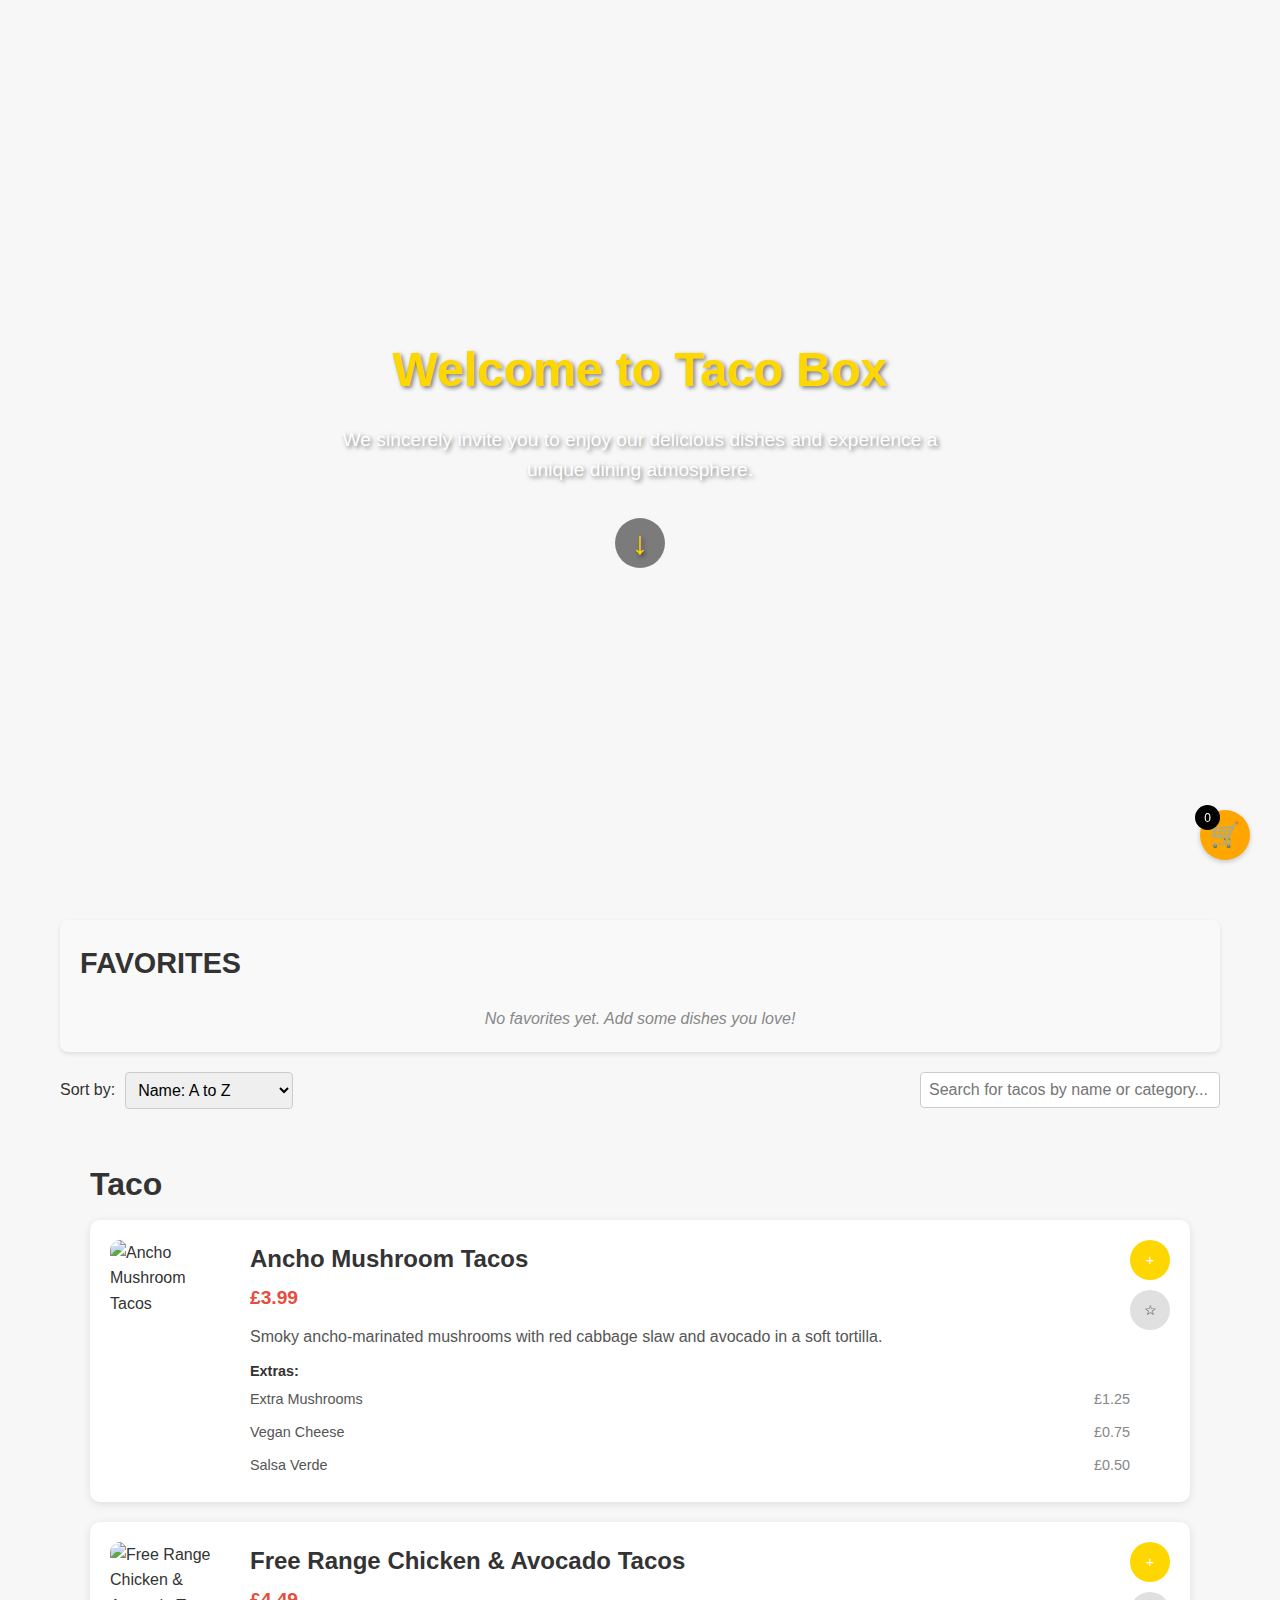
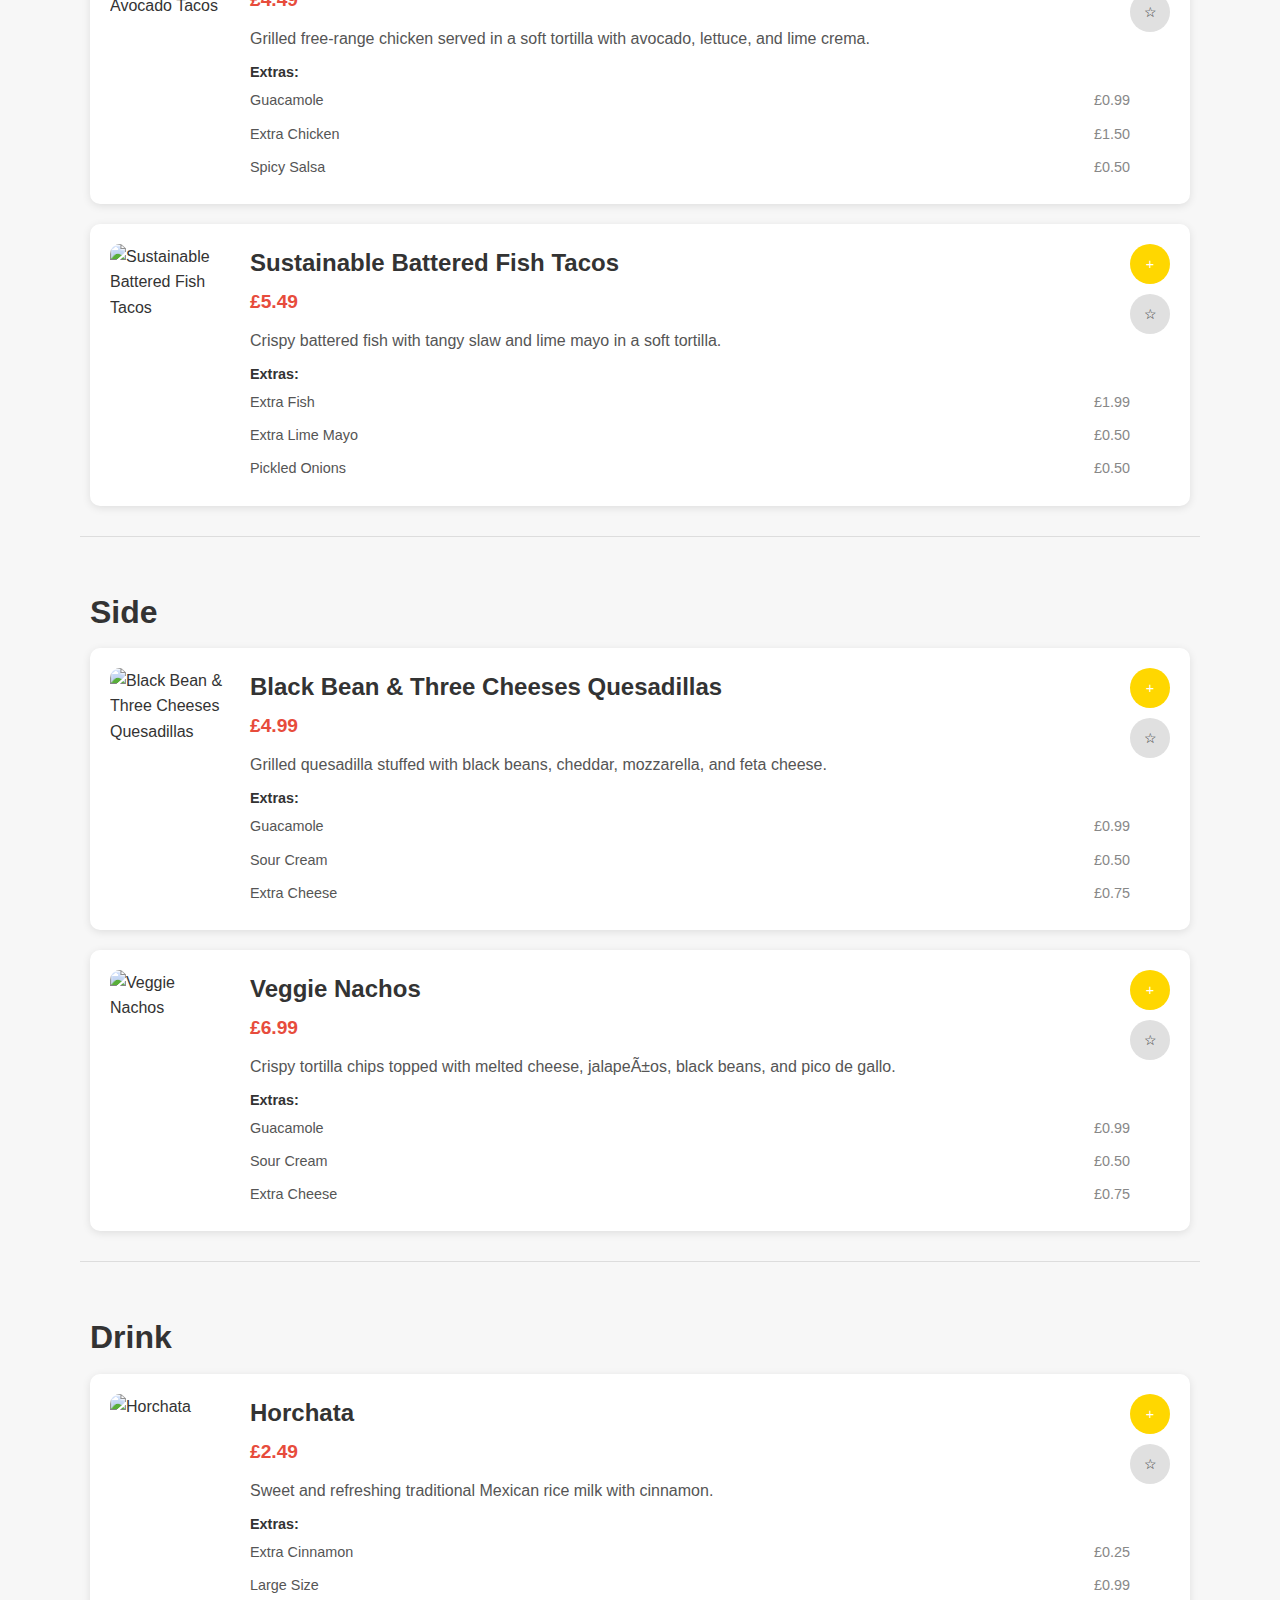
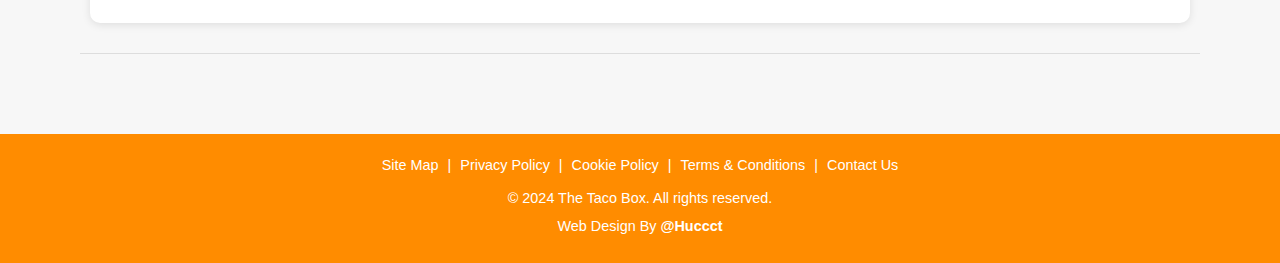
==== index.html @ 06fea6ef "chore: fix some issue" ====
<!DOCTYPE html>
<html lang="en">
  <head>
    <meta charset="UTF-8" />
    <meta name="viewport" content="width=device-width, initial-scale=1.0" />
    <title>Taco Box</title>
    <link rel="icon" type="image/x-icon" href="/favicon.ico" />
    <link rel="stylesheet" href="css/style.css" />
  </head>
  <body>
    <!-- welcome -->
    <div class="welcome">
      <h1>Welcome to Taco Box</h1>
      <p>We sincerely invite you to enjoy our delicious dishes and experience a unique dining atmosphere.</p>
      <div class="scroll-down">&#x2193;</div>
    </div>

    <!-- menu -->
    <div class="container">
      <div class="cart">
        <h2>Basket</h2>
        <ul class="cart-items"></ul>
        <p class="cart-empty">Your cart is empty. Start adding some delicious tacos!</p>

        <!-- extra total -->
        <div class="cart-summary-item">
          <span>Extra Total:</span>
          <span id="extraTotal">£ 0.00</span>
        </div>
        <!-- total -->
        <p class="cart-total">
          <span>Total:</span>
          <span class="summaryTotal">£ 0.00</span>
        </p>

        <!-- apply discount -->
        <div class="discount-section">
          <input type="text" id="discountCode" placeholder="Enter discount code" />
          <button id="applyDiscount">Apply</button>
          <!-- status msg -->
        </div>
        <p id="discountMessage"></p>

        <button class="checkout-button">
          Checkout (
          <span class="summaryTotal">£ 0.00</span>
          )
        </button>
      </div>

      <div class="favorites">
        <h2>Favorites</h2>
        <ul class="favorite-items"></ul>
        <p class="favorites-empty">No favorites yet. Add some dishes you love!</p>
      </div>

      <!-- controls section -->
      <div class="controls-section">
        <!-- sort -->
        <div class="sort-controls">
          <label for="sortOptions">Sort by:</label>

          <select id="sortOptions">
            <option value="nameAsc">Name: A to Z</option>
            <option value="priceAsc">Price: Low to High</option>
            <option value="priceDesc">Price: High to Low</option>
          </select>
        </div>
        <!-- search -->
        <div class="search-bar">
          <input type="text" id="searchInput" placeholder="Search for tacos by name or category..." />
        </div>
      </div>

      <div class="menu"></div>
    </div>

    <!-- footer -->
    <footer class="footer">
      <div class="footer-links">
        <a href="#">Site Map</a>
        |
        <a href="#">Privacy Policy</a>
        |
        <a href="#">Cookie Policy</a>
        |
        <a href="#">Terms & Conditions</a>
        |
        <a href="#">Contact Us</a>
      </div>
      <p>&copy; 2024 The Taco Box. All rights reserved.</p>
      <p>
        Web Design By
        <span>@Huccct</span>
      </p>
    </footer>

    <!-- confirm popup -->
    <div class="popup" id="confirmationPopup">
      <div class="popup-content">
        <h3>Would you like to add any extras?</h3>
        <button id="yesExtras">Yes</button>
        <button id="noExtras">No, thanks</button>
      </div>
    </div>

    <!-- extras popup -->
    <div class="popup" id="extrasPopup">
      <div class="popup-content">
        <h3>Select Extras</h3>
        <div class="extras-list"></div>
        <button id="addToCartWithExtras">Add to Cart</button>
      </div>
    </div>

    <!-- floating cart -->
    <div class="floating-cart" onclick="toggleCart()">
      <span class="float-cart-icon">&#128722;</span>
      <span class="cart-item-count">0</span>
    </div>

    <script src="js/menu.js"></script>
    <script src="js/index.js"></script>
  </body>
</html>
---- css/style.css ----
* {
  margin: 0;
  padding: 0;
  box-sizing: border-box;
}

body {
  font-family: Arial, sans-serif;
  line-height: 1.6;
  color: #333;
  background-color: #f7f7f7;
  overflow-x: hidden;
}

html {
  scroll-behavior: smooth;
}

.container {
  max-width: 1200px;
  margin: 0 auto;
  padding: 20px;
}

/* Welcome Section */
.welcome {
  display: flex;
  flex-direction: column;
  align-items: center;
  justify-content: center;
  height: 100vh;
  text-align: center;
  background-image: url(https://cdn.jsdelivr.net/gh/huccct/picx-images-hosting@master/bg.7parxs9ra.webp);
  background-size: cover;
  background-position: center;
  text-shadow: 2px 2px 4px rgba(0, 0, 0, 0.5);
}

.welcome h1 {
  font-size: 3rem;
  font-weight: bold;
  margin-bottom: 1rem;
  color: #ffd700;
}

.welcome p {
  font-size: 1.2rem;
  max-width: 600px;
  margin: 0 auto;
  color: #fff;
  margin-bottom: 2rem;
}

.scroll-down {
  font-size: 2rem;
  color: #ffd700;
  background-color: rgba(0, 0, 0, 0.5);
  padding: 10px;
  border-radius: 50%;
  width: 50px;
  height: 50px;
  display: flex;
  justify-content: center;
  align-items: center;
  cursor: pointer;
  animation: bounce 2s infinite;
}

@keyframes bounce {
  0%,
  20%,
  50%,
  80%,
  100% {
    transform: translateY(0);
  }
  40% {
    transform: translateY(-10px);
  }
  60% {
    transform: translateY(-5px);
  }
}

/* Menu Layout */
.menu {
  padding: 20px;
}

.menu-category {
  margin-bottom: 40px;
  padding: 10px;
  border-bottom: 1px solid #ddd;
}

.menu-category h2 {
  font-size: 2rem;
  margin-bottom: 10px;
  color: #333;
  text-transform: capitalize;
  font-weight: bold;
}

/* Menu Item Section */
.menu-item {
  display: flex;
  padding: 20px;
  background-color: #fff;
  margin-bottom: 20px;
  border-radius: 10px;
  box-shadow: 0 2px 8px rgba(0, 0, 0, 0.1);
  transition: transform 0.3s ease;
}

.menu-item:hover {
  transform: translateY(-5px);
}

.menu-item img {
  width: 120px;
  height: 120px;
  object-fit: cover;
  border-radius: 10px;
  margin-right: 20px;
}

.menu-item-content {
  flex: 1;
}

.menu-item h3 {
  font-size: 1.5rem;
  color: #333;
  font-weight: bold;
  margin-bottom: 5px;
}

.menu-item .price,
.favorite-item .price {
  font-weight: bold;
  font-size: 1.2rem;
  color: #e74c3c;
  margin-bottom: 10px;
}

.menu-item .description {
  font-size: 1rem;
  color: #555;
  margin-bottom: 10px;
}

.menu-item-actions {
  display: flex;
  flex-direction: column;
  align-items: flex-end;
}

.favorite-btn,
.add-to-cart {
  width: 2.5rem;
  height: 2.5rem;
  display: flex;
  justify-content: center;
  align-items: center;
  background-color: #e0e0e0;
  color: #333;
  border: none;
  padding: 8px 12px;
  border-radius: 20px;
  font-size: 0.9rem;
  cursor: pointer;
  transition: background-color 0.3s ease, color 0.3s ease;
  margin-bottom: 10px;
}

.favorite-btn:hover,
.add-to-cart:hover {
  background-color: #d0d0d0;
}

.favorite-btn.favorited {
  background-color: #ff6200;
  color: #fff;
}

.add-to-cart {
  background-color: #ffd700;
  color: #fff;
}

.add-to-cart:hover {
  background-color: #ffa500;
}

/* Extras Section */
.extras {
  list-style: none;
  padding: 0;
  margin-top: 10px;
  font-size: 0.9rem;
}

.extras li {
  display: flex;
  justify-content: space-between;
  padding: 5px 0;
  color: #555;
}

.extra-name {
  font-weight: 500;
}

.extra-price {
  color: #888;
}

/* Popup Extras */
.extras-list {
  display: flex;
  flex-direction: column;
  align-items: center;
  width: 100%;
  max-width: 500px;
  margin-top: 20px;
}

.extra-option {
  display: flex;
  justify-content: flex-start;
  align-items: center;
  width: 100%;
  max-width: 400px;
  margin-bottom: 10px;
}

.extra-option input {
  margin-right: 10px;
}

/* Cart and Favorites Layout */
.favorites {
  background-color: #f9f9f9;
  padding: 20px;
  border-radius: 8px;
  box-shadow: 0 2px 4px rgba(0, 0, 0, 0.1);
  margin-bottom: 20px;
}

.favorites h2 {
  font-size: 1.8rem;
  margin-bottom: 15px;
  color: #333;
  text-transform: uppercase;
}

.favorite-items {
  list-style: none;
  padding: 0;
}

.favorite-item {
  display: flex;
  align-items: center;
  justify-content: space-between;
  padding: 10px 0;
  border-bottom: 1px solid #eee;
}

.favorites-empty {
  text-align: center;
  color: #888;
  margin-top: 20px;
  font-style: italic;
}

/* Controls Section */
.controls-section {
  display: flex;
  justify-content: space-between;
  align-items: center;
  margin-bottom: 20px;
}

.sort-controls,
.search-bar {
  display: flex;
  align-items: center;
}

.sort-controls label {
  margin-right: 10px;
}

.sort-controls select,
.search-bar input {
  padding: 8px;
  border: 1px solid #ccc;
  border-radius: 4px;
  font-size: 1rem;
}

.search-bar input {
  width: 300px;
}

/* Cart Section */
.cart {
  position: fixed;
  top: 0;
  right: -100%;
  width: 350px;
  height: 100vh;
  background-color: #fff;
  padding: 20px;
  border-left: 1px solid #ddd;
  box-shadow: -2px 0 8px rgba(0, 0, 0, 0.1);
  transition: right 0.3s ease;
  z-index: 1000;
}

.cart.open {
  right: 0;
}

.cart h2 {
  font-size: 1.8rem;
  font-weight: bold;
  color: #333;
  text-align: center;
  margin-bottom: 20px;
}

.cart-items {
  list-style: none;
  padding: 0;
  margin: 0;
  flex-grow: 1;
  overflow-y: auto;
}

.cart-item {
  display: flex;
  flex-direction: column;
  padding: 10px 0;
  border-bottom: 1px solid #eee;
}

.cart-item-extras {
  margin-left: 20px;
  color: #555;

  font-size: 0.9rem;
}

.cart-item-extra {
  display: inline-block;
  margin: 5px 4px;
  background-color: #f0f0f0;
  padding: 2px 5px;
  border-radius: 4px;
}

.cart-item-row {
  display: flex;
  justify-content: space-between;
  align-items: center;
  margin-bottom: 5px;
}

.cart-item-name {
  font-weight: 500;
}

.cart-item-price {
  color: #e74c3c;
}

.cart-item-quantity {
  display: flex;
  justify-content: flex-end;
  align-items: center;
}

.quantity-btn {
  background-color: #f0f0f0;
  border: none;
  padding: 5px 10px;
  margin: 0 5px;
  cursor: pointer;
}

.minus-btn {
  border-radius: 4px 0 0 4px;
}

.plus-btn {
  border-radius: 0 4px 4px 0;
}

.cart-empty {
  color: #888;
  text-align: center;
  font-style: italic;
  margin-top: 10px;
}

.cart-summary-item {
  display: flex;
  justify-content: space-between;
  margin-top: 100px;
  padding: 8px 0;
  font-size: 1rem;
  color: #333;
}

.cart-summary-item span {
  font-weight: lighter;
  color: #555;
}

.cart-total,
.cart-extra-total {
  display: flex;
  justify-content: space-between;
  padding-top: 10px;
  font-weight: bold;
  font-size: 1.1rem;
}

.cart-total {
  margin-top: 10px;
  border-top: 1px solid #ddd;
}

.cart-total span,
.cart-extra-total span {
  color: black;
}

.checkout-button {
  display: block;
  margin: 0 auto;
  background-color: #ffd700;
  color: #fff;
  padding: 15px;
  border: none;
  border-radius: 8px;
  cursor: pointer;
  font-weight: bold;
  font-size: 1rem;
  margin-top: 20px;
  text-align: center;
  transition: background-color 0.3s;
}

.checkout-button:hover {
  background-color: #ffa500;
}

/* Discount Section */
.discount-section {
  display: flex;
  flex-direction: row;
  align-items: center;
  justify-content: center;
  gap: 10px;
  margin-top: 20px;
  padding-top: 10px;
}

.discount-section input {
  flex: 1;
  padding: 8px;
  border: 1px solid #ccc;
  border-radius: 4px;
  margin-bottom: 0;
}

.discount-section button {
  background-color: #ffd700;
  color: #fff;
  padding: 10px 20px;
  border: none;
  border-radius: 20px;
  cursor: pointer;
  font-weight: bold;
}

.discount-section button:hover {
  background-color: #ffa500;
}

#discountMessage {
  color: #e74c3c;
  font-size: 0.9rem;
  text-align: center;
  margin-top: 10px;
}

/* Popup */
.popup {
  display: none;
  justify-content: center;
  align-items: center;
  position: fixed;
  z-index: 10;
  left: 0;
  top: 0;
  width: 100%;
  height: 100%;
  background-color: rgba(0, 0, 0, 0.4);
}

.popup-content {
  background-color: #fefefe;
  padding: 20px;
  border-radius: 10px;
  width: 80%;
  max-width: 600px;
  text-align: center;
  box-shadow: 0 5px 15px rgba(0, 0, 0, 0.3);
}

.popup-content button {
  background-color: #ffd700;
  color: #fff;
  border: none;
  padding: 10px 20px;
  border-radius: 4px;
  font-size: 1rem;
  cursor: pointer;
  margin: 10px;
}

.popup-content button:hover {
  background-color: #ffa500;
}

/* float cart section */
.floating-cart {
  position: fixed;
  bottom: 40px;
  right: 30px;
  width: 50px;
  height: 50px;
  background-color: #ffa500;
  color: #fff;
  border-radius: 50%;
  cursor: pointer;
  box-shadow: 0 2px 5px rgba(0, 0, 0, 0.2);
  display: flex;
  justify-content: center;
  align-items: center;
  z-index: 1000;
}

.cart-item-count {
  position: absolute;
  width: 25px;
  height: 25px;
  top: -5px;
  left: -5px;
  background-color: black;
  border-radius: 50%;
  padding: 4px;
  font-size: 12px;
  min-width: 20px;
  text-align: center;
}

.floating-cart .float-cart-icon {
  font-size: 1.5rem;
}

.footer {
  background-color: #ff8c00; /* 橙色背景 */
  color: #fff; /* 白色文字 */
  text-align: center;
  padding: 20px;
  font-size: 0.9rem;
}

.footer-links {
  margin-bottom: 10px;
}

.footer-links a {
  color: #fff;
  text-decoration: none;
  margin: 0 5px;
}

.footer-links a:hover {
  text-decoration: underline;
}

.footer p {
  margin: 5px 0;
}

.footer span {
  font-weight: bold;
  color: #fff;
}

@media (max-width: 768px) {
  .menu-item {
    flex-direction: column;
    align-items: center;
    text-align: center;
  }

  .menu-item img {
    margin-bottom: 15px;
  }

  .menu-item-content {
    align-items: center;
  }

  .menu-item-actions {
    display: flex;
    flex-direction: row;
    justify-content: space-between;
    align-items: center;
    width: 100%;
  }

  .controls-section {
    flex-direction: column;
  }

  .sort-controls select,
  .search-bar input {
    width: 100%;
    margin-top: 10px;
  }

  .search-bar input {
    width: 100%;
  }

  .cart {
    width: 100%;
  }

  .cart,
  .favorites {
    margin-bottom: 20px;
  }
}

@media (max-width: 480px) {
  .welcome h1 {
    font-size: 2.5rem;
  }

  .welcome p {
    font-size: 1rem;
  }

  .menu-category h2 {
    font-size: 1.5rem;
  }

  .menu-item h3 {
    font-size: 1.2rem;
  }

  .sort-controls,
  .search-bar {
    flex-direction: column;
    width: 100%;
  }
}
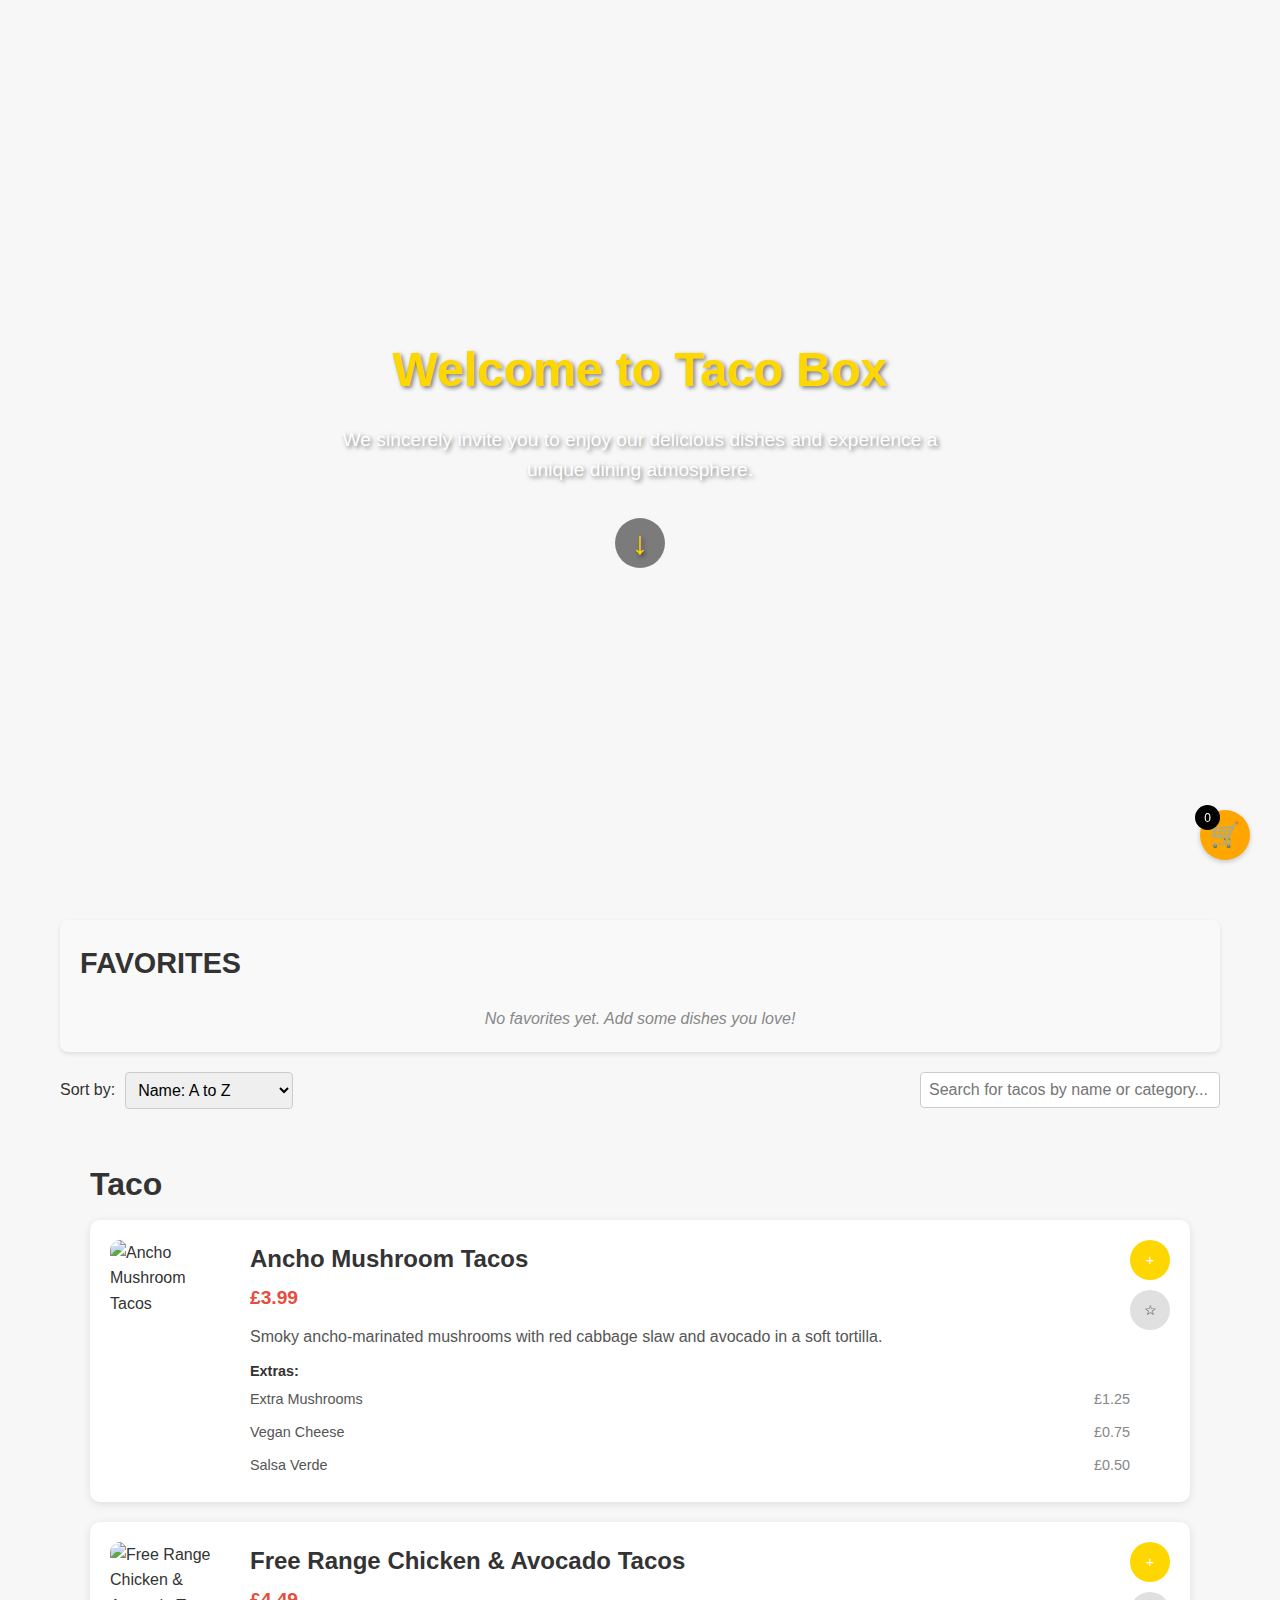
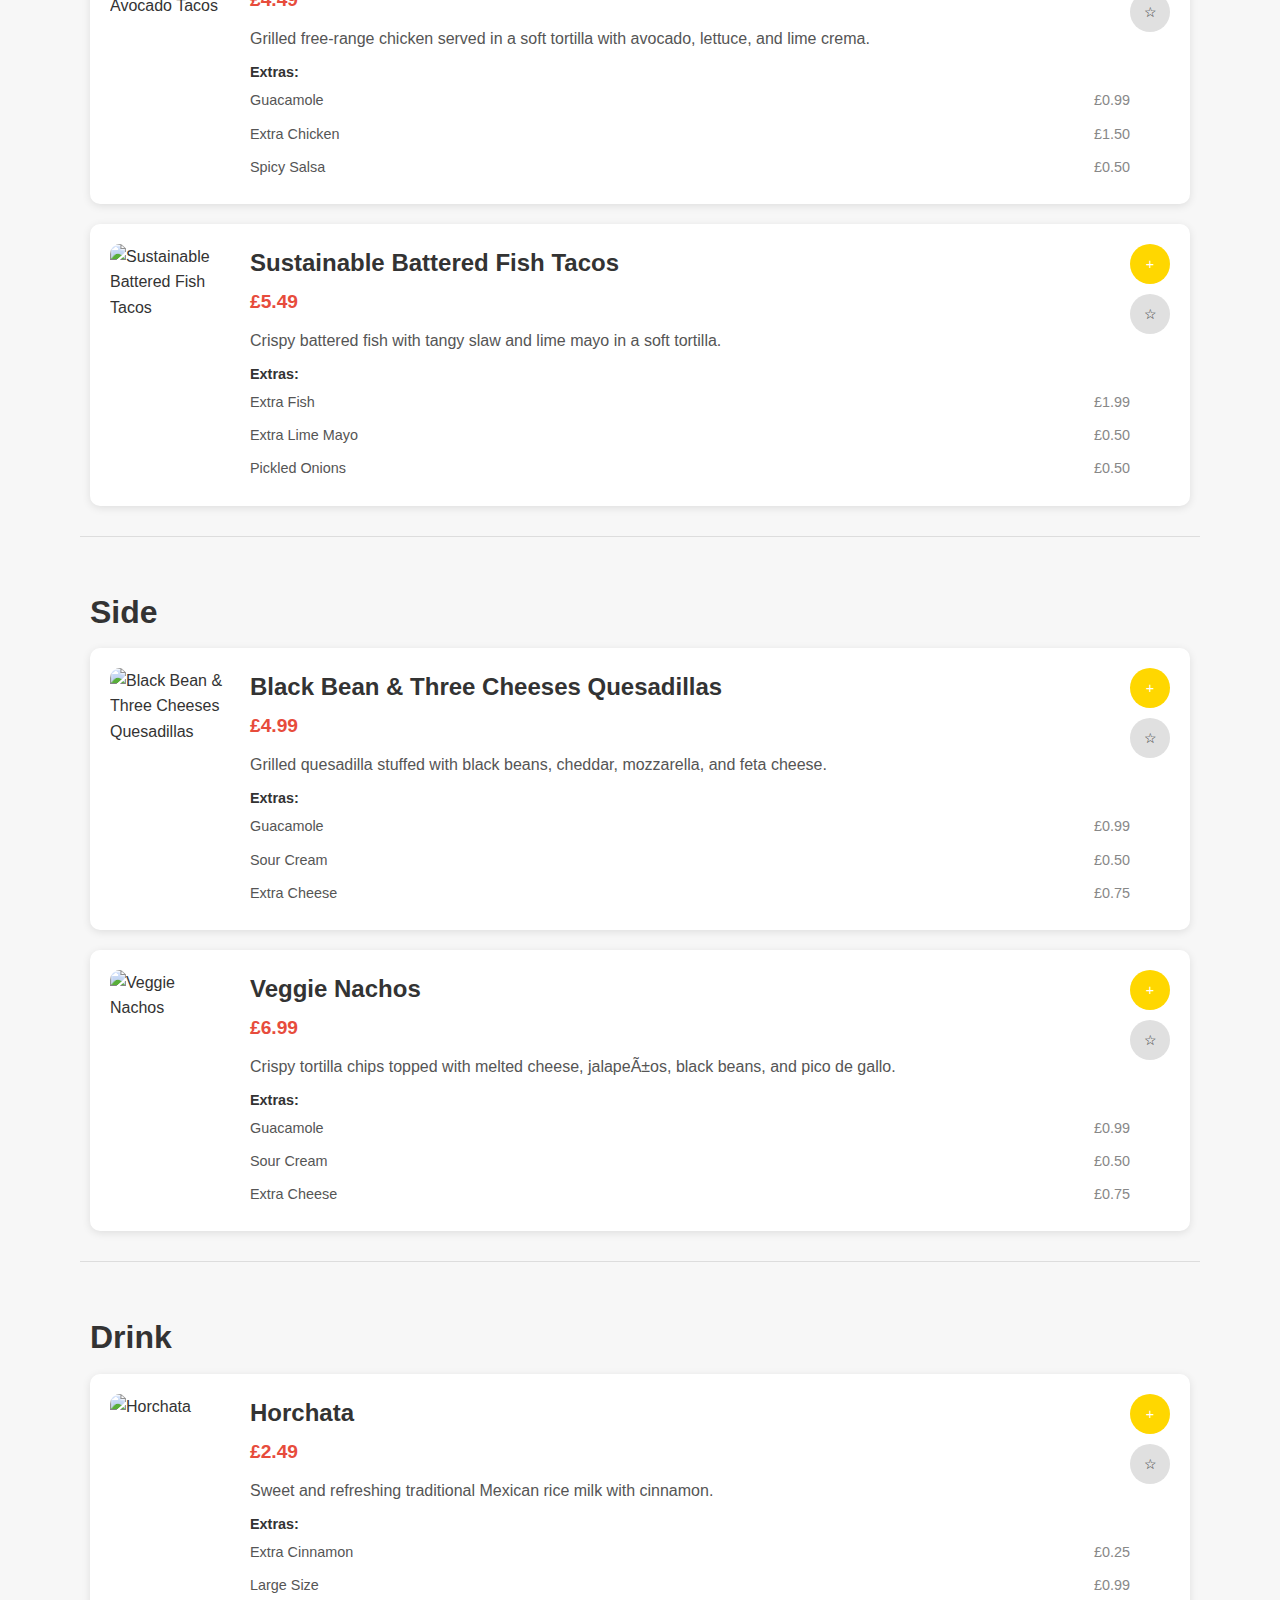
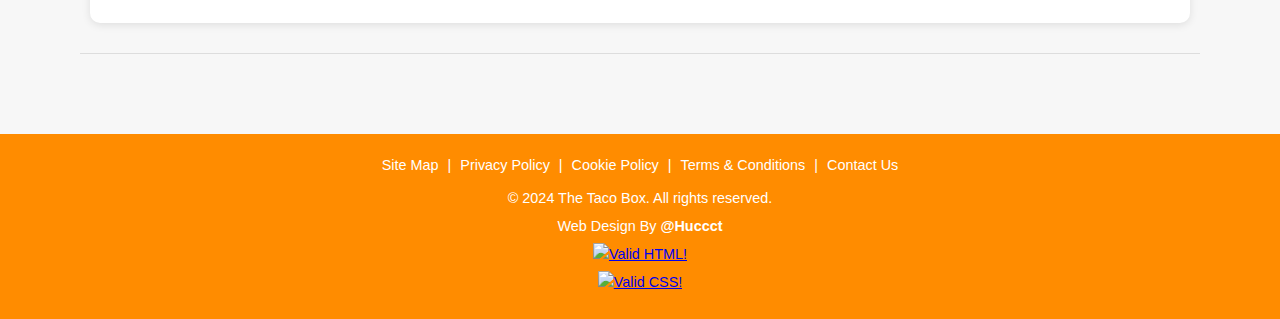
==== commit 1fff58e6: "chore: fix some issue" ====
--- a/index.html
+++ b/index.html
@@ -1,11 +1,11 @@
 <!DOCTYPE html>
 <html lang="en">
   <head>
-    <meta charset="UTF-8" />
-    <meta name="viewport" content="width=device-width, initial-scale=1.0" />
+    <meta charset="UTF-8">
+    <meta name="viewport" content="width=device-width, initial-scale=1.0">
     <title>Taco Box</title>
-    <link rel="icon" type="image/x-icon" href="/favicon.ico" />
-    <link rel="stylesheet" href="css/style.css" />
+    <link rel="icon" type="image/x-icon" href="/favicon.ico">
+    <link rel="stylesheet" href="css/style.css">
   </head>
   <body>
     <!-- welcome -->
@@ -35,7 +35,7 @@
 
         <!-- apply discount -->
         <div class="discount-section">
-          <input type="text" id="discountCode" placeholder="Enter discount code" />
+          <input type="text" id="discountCode" placeholder="Enter discount code">
           <button id="applyDiscount">Apply</button>
           <!-- status msg -->
         </div>
@@ -68,7 +68,7 @@
         </div>
         <!-- search -->
         <div class="search-bar">
-          <input type="text" id="searchInput" placeholder="Search for tacos by name or category..." />
+          <input type="text" id="searchInput" placeholder="Search for tacos by name or category...">
         </div>
       </div>
 
@@ -92,6 +92,20 @@
       <p>
         Web Design By
         <span>@Huccct</span>
+      </p>
+      <p>
+        <a href="https://validator.w3.org/check?uri=https://taco-box.vercel.app/">
+          <img style="border:0;width:88px;height:31px"
+              src="https://www.w3.org/Icons/valid-html401-blue"
+              alt="Valid HTML!">
+        </a>
+      </p>
+      <p>
+        <a href="http://jigsaw.w3.org/css-validator/check/referer">
+          <img style="border:0;width:88px;height:31px"
+              src="http://jigsaw.w3.org/css-validator/images/vcss-blue"
+              alt="Valid CSS!">
+        </a>
       </p>
     </footer>
 
@@ -122,4 +136,4 @@
     <script src="js/menu.js"></script>
     <script src="js/index.js"></script>
   </body>
-</html>
+</html>--- a/css/style.css
+++ b/css/style.css
@@ -376,6 +376,22 @@
   color: #e74c3c;
 }
 
+.remove-btn {
+  background-color: #e74c3c;
+  color: #fff;
+  border: none;
+  border-radius: 4px;
+  padding: 5px 10px;
+  cursor: pointer;
+  font-size: 0.8rem;
+  margin-left: 10px;
+  transition: background-color 0.3s;
+}
+
+.remove-btn:hover {
+  background-color: #c0392b;
+}
+
 .cart-item-quantity {
   display: flex;
   justify-content: flex-end;
@@ -574,8 +590,8 @@
 }
 
 .footer {
-  background-color: #ff8c00; /* 橙色背景 */
-  color: #fff; /* 白色文字 */
+  background-color: #ff8c00;
+  color: #fff;
   text-align: center;
   padding: 20px;
   font-size: 0.9rem;
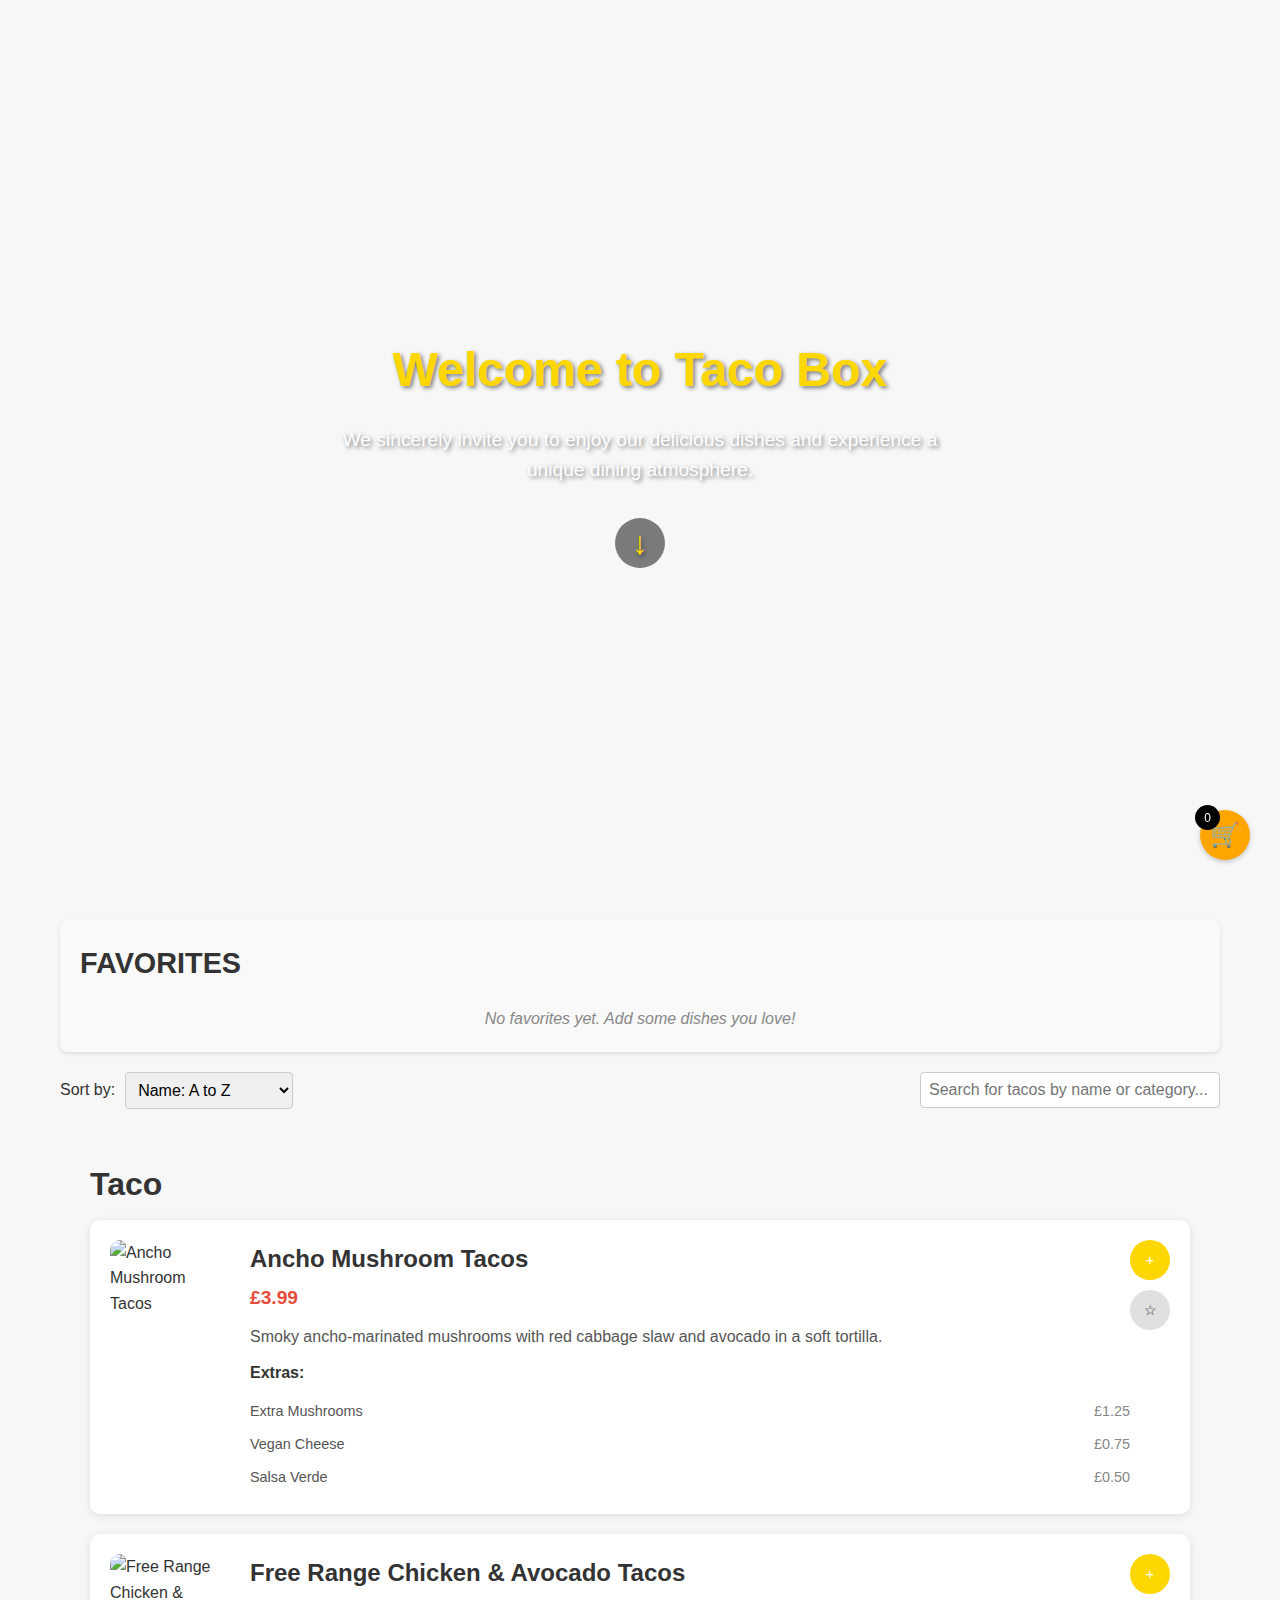
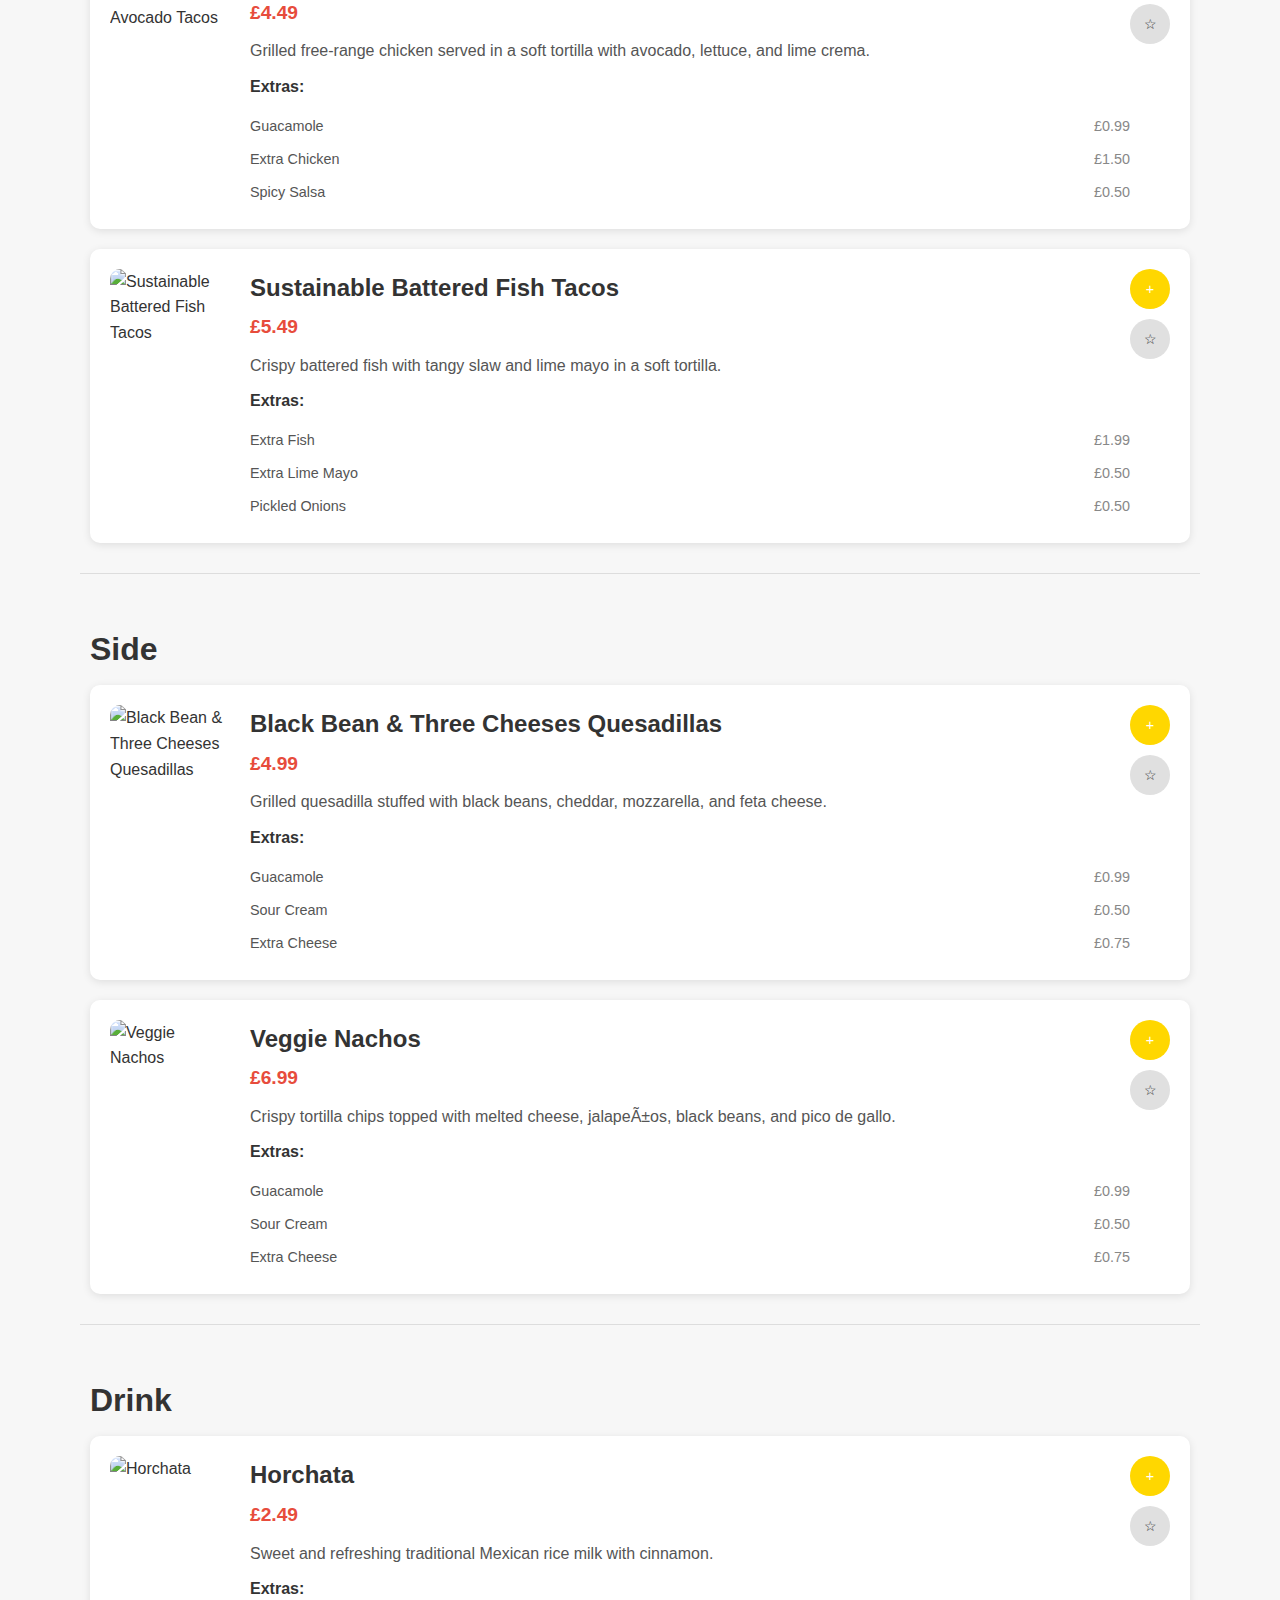
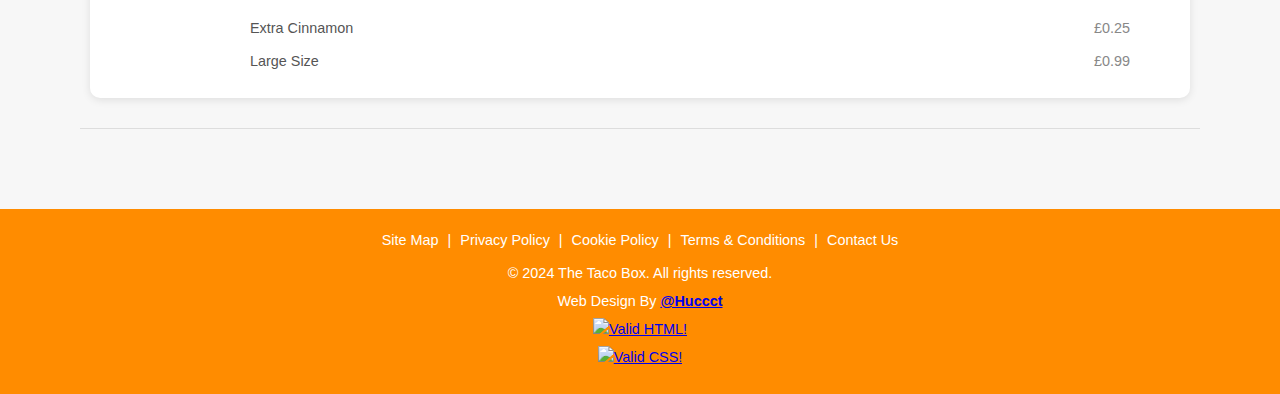
==== commit f1335fdb: "chore: optimize" ====
--- a/index.html
+++ b/index.html
@@ -3,6 +3,7 @@
   <head>
     <meta charset="UTF-8">
     <meta name="viewport" content="width=device-width, initial-scale=1.0">
+    <meta http-equiv="Content-Security-Policy" content="default-src 'self'; img-src 'self' https://*; script-src 'self' https://vercel.live 'nonce-uniqueNonceValue'; style-src 'self' 'nonce-uniqueNonceValue';">
     <title>Taco Box</title>
     <link rel="icon" type="image/x-icon" href="/favicon.ico">
     <link rel="stylesheet" href="css/style.css">
@@ -78,20 +79,22 @@
     <!-- footer -->
     <footer class="footer">
       <div class="footer-links">
-        <a href="#">Site Map</a>
+        <a href="javascript:void(0);">Site Map</a>
         |
-        <a href="#">Privacy Policy</a>
+        <a href="javascript:void(0);">Privacy Policy</a>
         |
-        <a href="#">Cookie Policy</a>
+        <a href="javascript:void(0);">Cookie Policy</a>
         |
-        <a href="#">Terms & Conditions</a>
+        <a href="javascript:void(0);">Terms & Conditions</a>
         |
-        <a href="#">Contact Us</a>
+        <a href="javascript:void(0);">Contact Us</a>
       </div>
       <p>&copy; 2024 The Taco Box. All rights reserved.</p>
       <p>
         Web Design By
-        <span>@Huccct</span>
+        <span>
+          <a href="https://github.com/huccct">@Huccct</a>
+        </span>
       </p>
       <p>
         <a href="https://validator.w3.org/check?uri=https://taco-box.vercel.app/">
@@ -101,9 +104,9 @@
         </a>
       </p>
       <p>
-        <a href="http://jigsaw.w3.org/css-validator/check/referer">
+        <a href="https://jigsaw.w3.org/css-validator/check/referer">
           <img style="border:0;width:88px;height:31px"
-              src="http://jigsaw.w3.org/css-validator/images/vcss-blue"
+              src="https://jigsaw.w3.org/css-validator/images/vcss-blue"
               alt="Valid CSS!">
         </a>
       </p>
